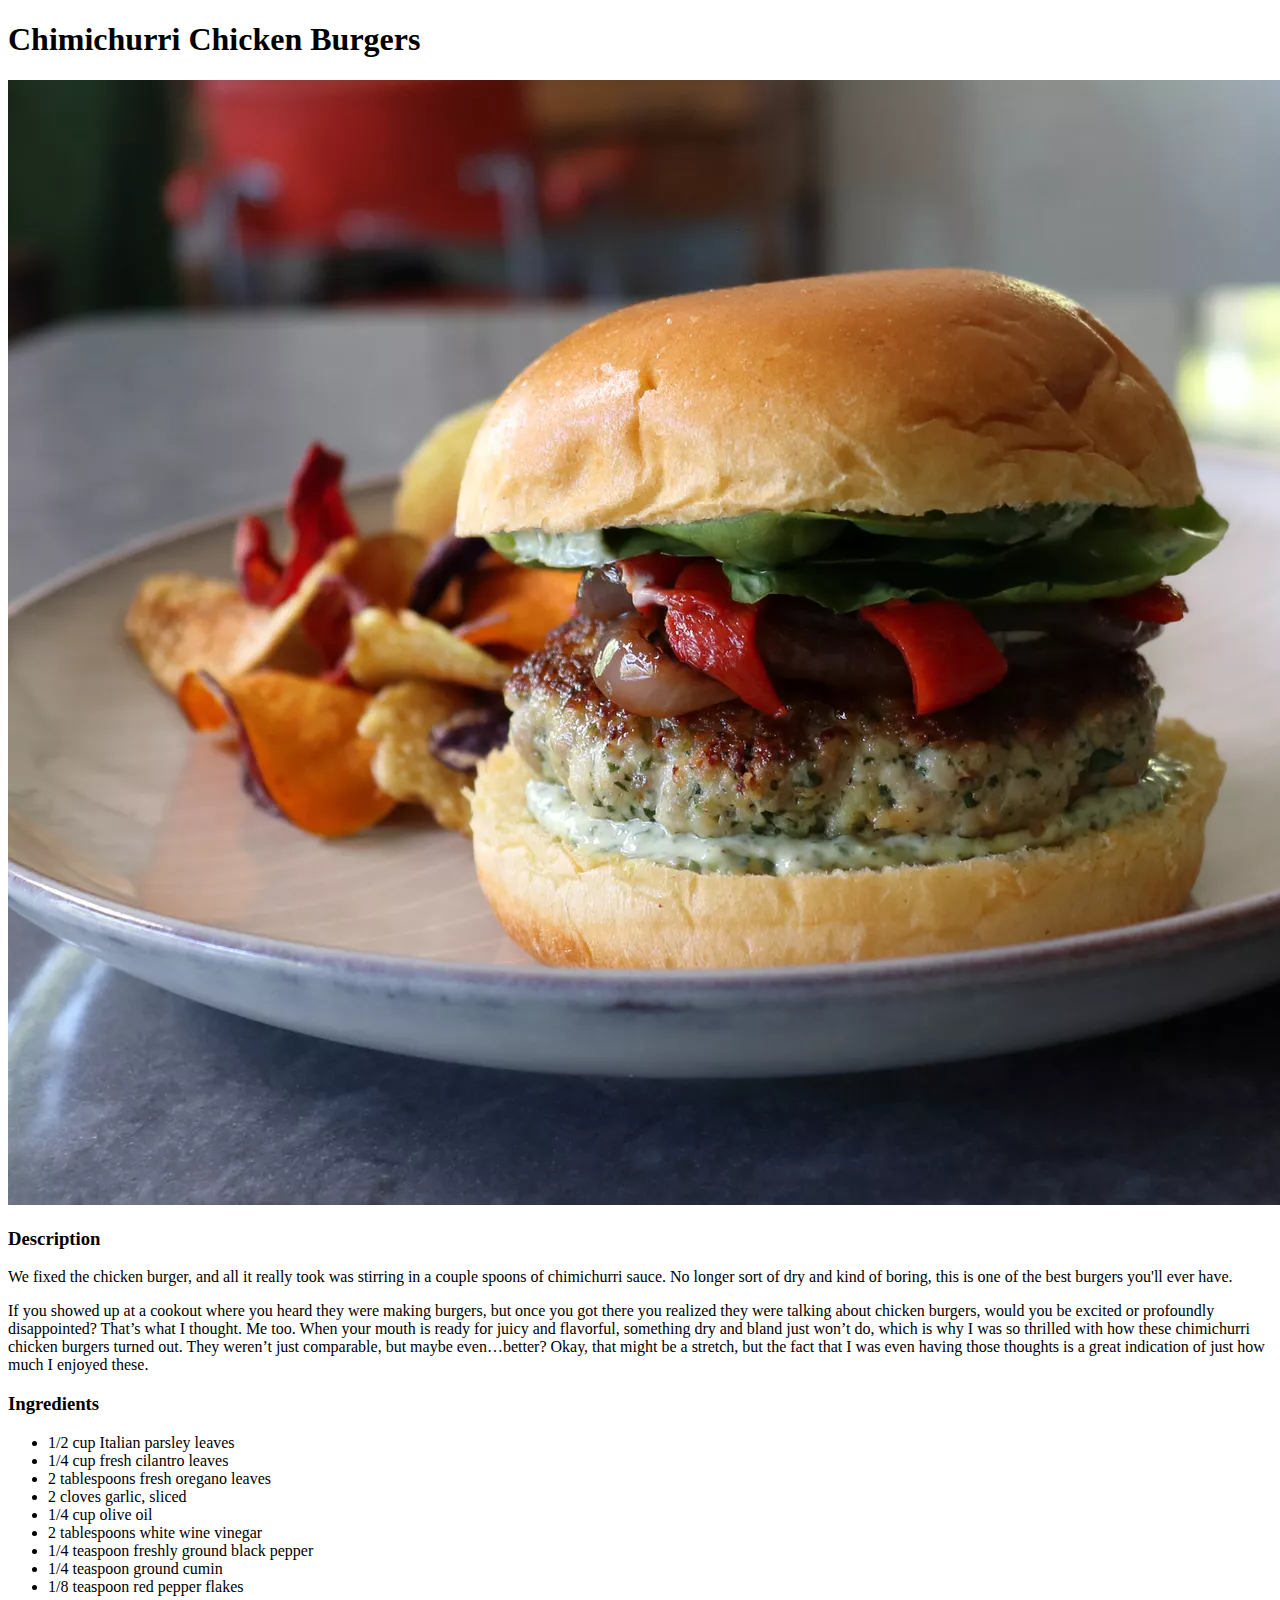
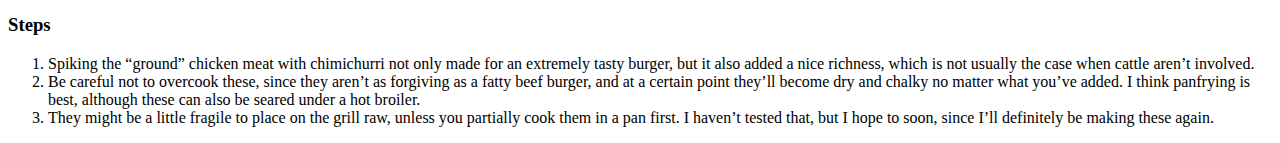
==== recipes/chimichurri-chicken-burger.html @ fcedb5f1 "Add description, ingredientd and steps to recipe page" ====
<!DOCTYPE html>
<html lang="en">
  <head>
    <meta charset="UTF-8" />
    <meta name="viewport" content="width=device-width, initial-scale=1.0" />
    <title>Chimichurri Chicken Burgers</title>
  </head>
  <body>
    <h1>Chimichurri Chicken Burgers</h1>
    <img
      src="images/7553187_Chimichurri-Chicken-Burgers_Chef-John_4x3-8d549874baf9449cb2a33353c32efb0f.jpg"
      alt="Chicken Burger"
    />
    <h3>Description</h3>
    <p>
      We fixed the chicken burger, and all it really took was stirring in a
      couple spoons of chimichurri sauce. No longer sort of dry and kind of
      boring, this is one of the best burgers you'll ever have.
    </p>
    <p>
      If you showed up at a cookout where you heard they were making burgers,
      but once you got there you realized they were talking about chicken
      burgers, would you be excited or profoundly disappointed? That’s what I
      thought. Me too. When your mouth is ready for juicy and flavorful,
      something dry and bland just won’t do, which is why I was so thrilled with
      how these chimichurri chicken burgers turned out. They weren’t just
      comparable, but maybe even…better? Okay, that might be a stretch, but the
      fact that I was even having those thoughts is a great indication of just
      how much I enjoyed these.
    </p>
    <h3>Ingredients</h3>
    <ul>
      <li>1/2 cup Italian parsley leaves</li>
      <li>1/4 cup fresh cilantro leaves</li>
      <li>2 tablespoons fresh oregano leaves</li>
      <li>2 cloves garlic, sliced</li>
      <li>1/4 cup olive oil</li>
      <li>2 tablespoons white wine vinegar</li>
      <li1/4 teaspoon kosher salt</li>
      <li>1/4 teaspoon freshly ground black pepper</li>
      <li>1/4 teaspoon ground cumin</li>
      <li>1/8 teaspoon red pepper flakes</li>
    </ul>
    <h3>Steps</h3>
    <ol>
        <li>Spiking the “ground” chicken meat with chimichurri not only made for an extremely tasty burger, but it also added a nice richness, which is not usually the case when cattle aren’t involved. </li>
        <li>Be careful not to overcook these, since they aren’t as forgiving as a fatty beef burger, and at a certain point they’ll become dry and chalky no matter what you’ve added. I think panfrying is best, although these can also be seared under a hot broiler.</li>
        <li>They might be a little fragile to place on the grill raw, unless you partially cook them in a pan first. I haven’t tested that, but I hope to soon, since I’ll definitely be making these again.</li>
    </ol>
  </body>
</html>
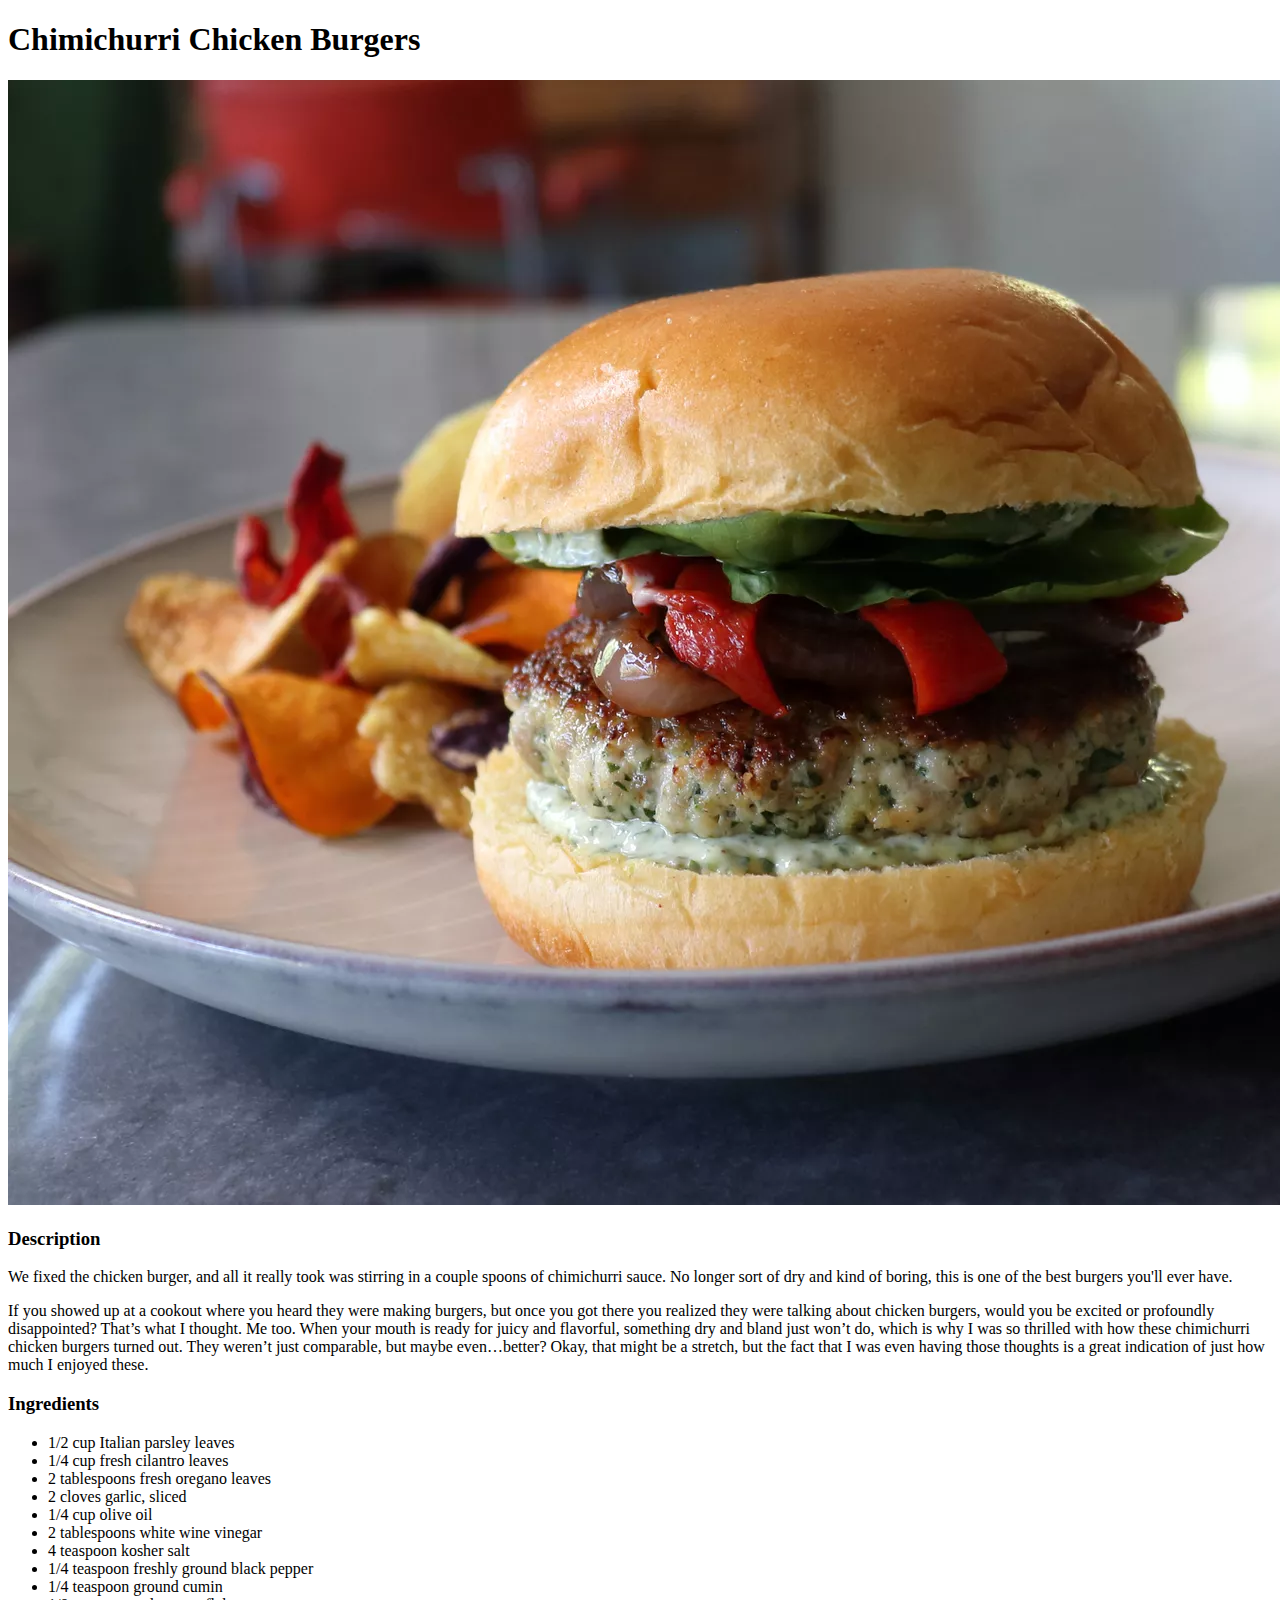
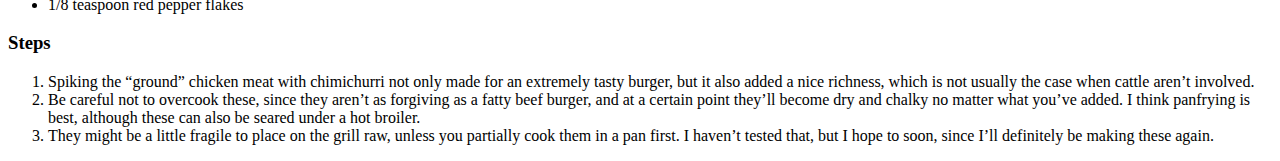
==== commit 5e346c43: "Add stylesheet" ====
--- a/recipes/chimichurri-chicken-burger.html
+++ b/recipes/chimichurri-chicken-burger.html
@@ -36,16 +36,29 @@
       <li>2 cloves garlic, sliced</li>
       <li>1/4 cup olive oil</li>
       <li>2 tablespoons white wine vinegar</li>
-      <li1/4 teaspoon kosher salt</li>
+      <li>4 teaspoon kosher salt</li>
       <li>1/4 teaspoon freshly ground black pepper</li>
       <li>1/4 teaspoon ground cumin</li>
       <li>1/8 teaspoon red pepper flakes</li>
     </ul>
     <h3>Steps</h3>
     <ol>
-        <li>Spiking the “ground” chicken meat with chimichurri not only made for an extremely tasty burger, but it also added a nice richness, which is not usually the case when cattle aren’t involved. </li>
-        <li>Be careful not to overcook these, since they aren’t as forgiving as a fatty beef burger, and at a certain point they’ll become dry and chalky no matter what you’ve added. I think panfrying is best, although these can also be seared under a hot broiler.</li>
-        <li>They might be a little fragile to place on the grill raw, unless you partially cook them in a pan first. I haven’t tested that, but I hope to soon, since I’ll definitely be making these again.</li>
+      <li>
+        Spiking the “ground” chicken meat with chimichurri not only made for an
+        extremely tasty burger, but it also added a nice richness, which is not
+        usually the case when cattle aren’t involved.
+      </li>
+      <li>
+        Be careful not to overcook these, since they aren’t as forgiving as a
+        fatty beef burger, and at a certain point they’ll become dry and chalky
+        no matter what you’ve added. I think panfrying is best, although these
+        can also be seared under a hot broiler.
+      </li>
+      <li>
+        They might be a little fragile to place on the grill raw, unless you
+        partially cook them in a pan first. I haven’t tested that, but I hope to
+        soon, since I’ll definitely be making these again.
+      </li>
     </ol>
   </body>
 </html>
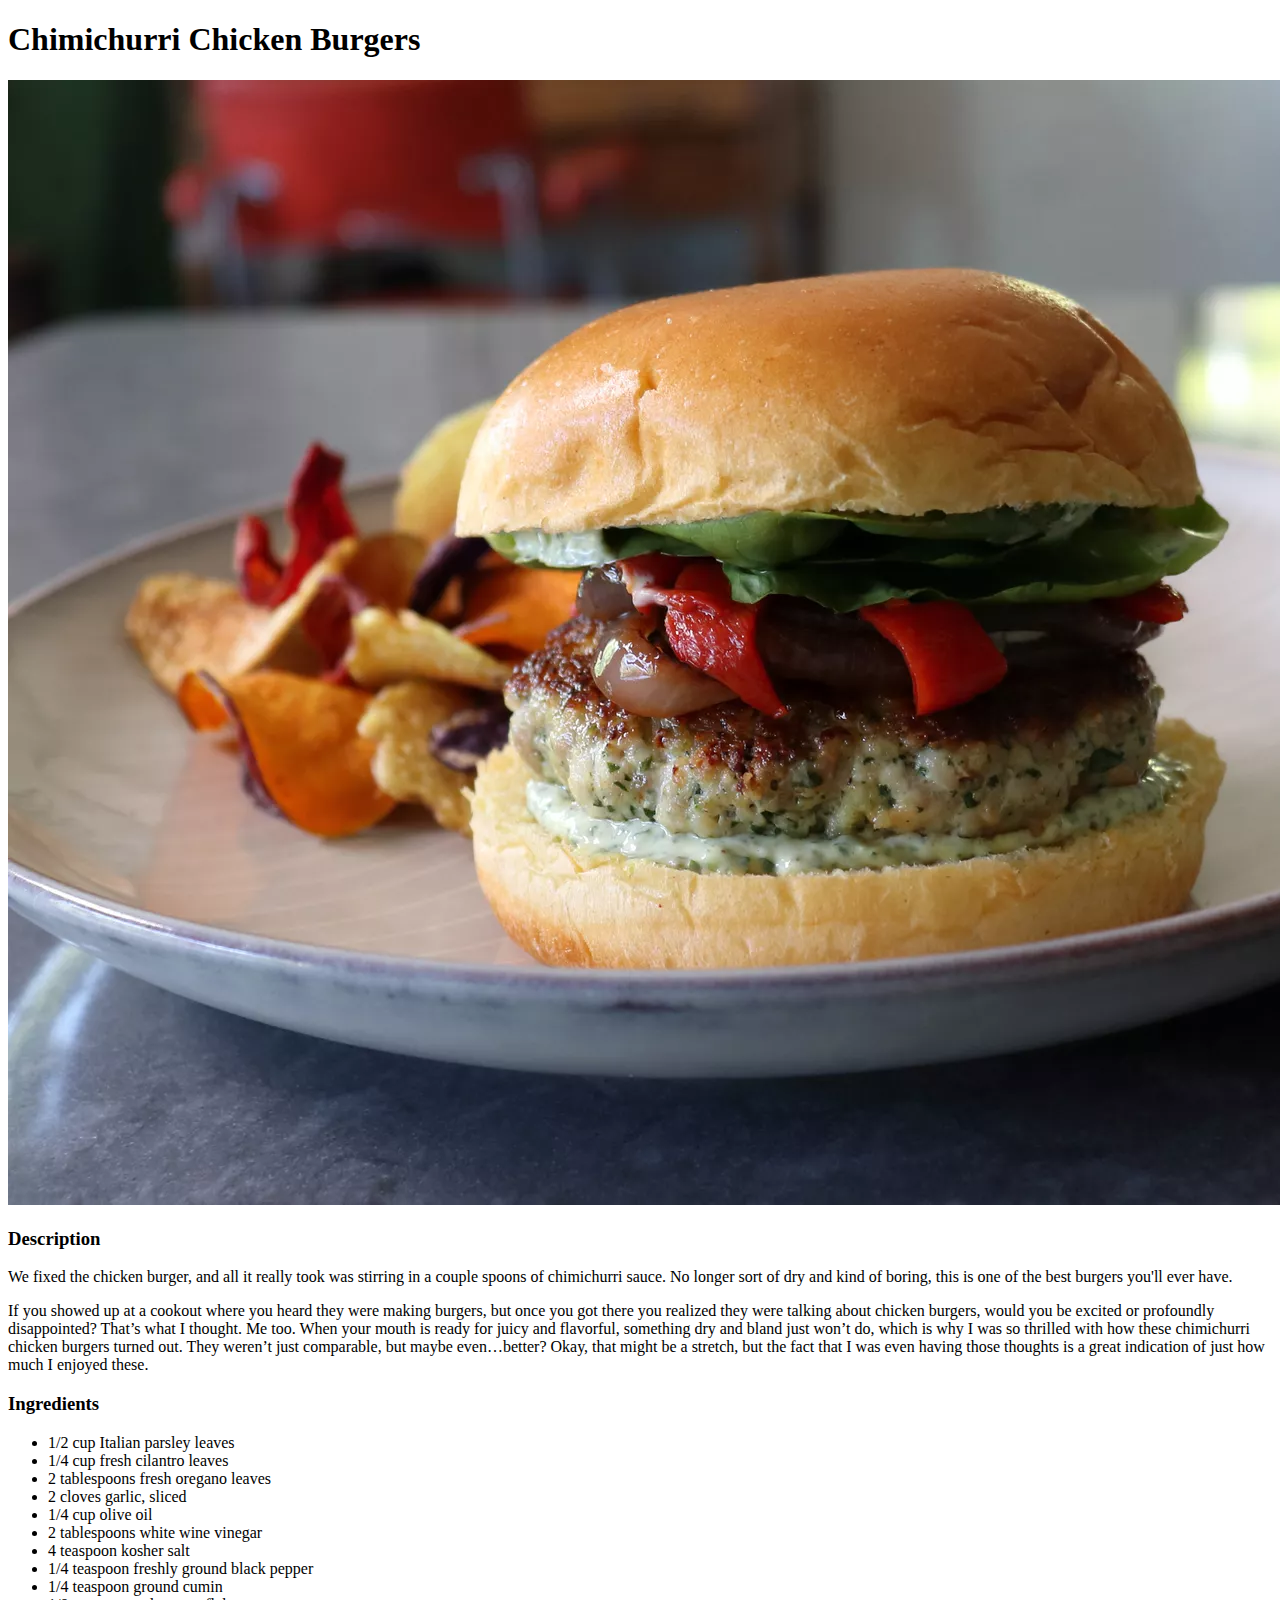
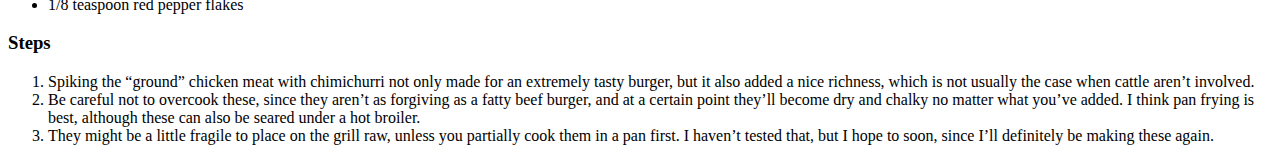
==== commit 0cf2e095: "Divide the pages into divs and provide appropriate classes" ====
--- a/recipes/chimichurri-chicken-burger.html
+++ b/recipes/chimichurri-chicken-burger.html
@@ -4,61 +4,72 @@
     <meta charset="UTF-8" />
     <meta name="viewport" content="width=device-width, initial-scale=1.0" />
     <title>Chimichurri Chicken Burgers</title>
+    <link rel="stylesheet" href="style.css" />
   </head>
   <body>
-    <h1>Chimichurri Chicken Burgers</h1>
-    <img
-      src="images/7553187_Chimichurri-Chicken-Burgers_Chef-John_4x3-8d549874baf9449cb2a33353c32efb0f.jpg"
-      alt="Chicken Burger"
-    />
-    <h3>Description</h3>
-    <p>
-      We fixed the chicken burger, and all it really took was stirring in a
-      couple spoons of chimichurri sauce. No longer sort of dry and kind of
-      boring, this is one of the best burgers you'll ever have.
-    </p>
-    <p>
-      If you showed up at a cookout where you heard they were making burgers,
-      but once you got there you realized they were talking about chicken
-      burgers, would you be excited or profoundly disappointed? That’s what I
-      thought. Me too. When your mouth is ready for juicy and flavorful,
-      something dry and bland just won’t do, which is why I was so thrilled with
-      how these chimichurri chicken burgers turned out. They weren’t just
-      comparable, but maybe even…better? Okay, that might be a stretch, but the
-      fact that I was even having those thoughts is a great indication of just
-      how much I enjoyed these.
-    </p>
-    <h3>Ingredients</h3>
-    <ul>
-      <li>1/2 cup Italian parsley leaves</li>
-      <li>1/4 cup fresh cilantro leaves</li>
-      <li>2 tablespoons fresh oregano leaves</li>
-      <li>2 cloves garlic, sliced</li>
-      <li>1/4 cup olive oil</li>
-      <li>2 tablespoons white wine vinegar</li>
-      <li>4 teaspoon kosher salt</li>
-      <li>1/4 teaspoon freshly ground black pepper</li>
-      <li>1/4 teaspoon ground cumin</li>
-      <li>1/8 teaspoon red pepper flakes</li>
-    </ul>
-    <h3>Steps</h3>
-    <ol>
-      <li>
-        Spiking the “ground” chicken meat with chimichurri not only made for an
-        extremely tasty burger, but it also added a nice richness, which is not
-        usually the case when cattle aren’t involved.
-      </li>
-      <li>
-        Be careful not to overcook these, since they aren’t as forgiving as a
-        fatty beef burger, and at a certain point they’ll become dry and chalky
-        no matter what you’ve added. I think panfrying is best, although these
-        can also be seared under a hot broiler.
-      </li>
-      <li>
-        They might be a little fragile to place on the grill raw, unless you
-        partially cook them in a pan first. I haven’t tested that, but I hope to
-        soon, since I’ll definitely be making these again.
-      </li>
-    </ol>
+    <div class="container">
+      <div class="heading">
+        <h1>Chimichurri Chicken Burgers</h1>
+      </div>
+      <img
+        src="images/7553187_Chimichurri-Chicken-Burgers_Chef-John_4x3-8d549874baf9449cb2a33353c32efb0f.jpg"
+        alt="Chicken Burger"
+      />
+      <div class="description">
+        <h3>Description</h3>
+        <p>
+          We fixed the chicken burger, and all it really took was stirring in a
+          couple spoons of chimichurri sauce. No longer sort of dry and kind of
+          boring, this is one of the best burgers you'll ever have.
+        </p>
+        <p>
+          If you showed up at a cookout where you heard they were making
+          burgers, but once you got there you realized they were talking about
+          chicken burgers, would you be excited or profoundly disappointed?
+          That’s what I thought. Me too. When your mouth is ready for juicy and
+          flavorful, something dry and bland just won’t do, which is why I was
+          so thrilled with how these chimichurri chicken burgers turned out.
+          They weren’t just comparable, but maybe even…better? Okay, that might
+          be a stretch, but the fact that I was even having those thoughts is a
+          great indication of just how much I enjoyed these.
+        </p>
+      </div>
+      <div class="ingredients">
+        <h3>Ingredients</h3>
+        <ul>
+          <li>1/2 cup Italian parsley leaves</li>
+          <li>1/4 cup fresh cilantro leaves</li>
+          <li>2 tablespoons fresh oregano leaves</li>
+          <li>2 cloves garlic, sliced</li>
+          <li>1/4 cup olive oil</li>
+          <li>2 tablespoons white wine vinegar</li>
+          <li>4 teaspoon kosher salt</li>
+          <li>1/4 teaspoon freshly ground black pepper</li>
+          <li>1/4 teaspoon ground cumin</li>
+          <li>1/8 teaspoon red pepper flakes</li>
+        </ul>
+      </div>
+      <div class="steps">
+        <h3>Steps</h3>
+        <ol>
+          <li>
+            Spiking the “ground” chicken meat with chimichurri not only made for
+            an extremely tasty burger, but it also added a nice richness, which
+            is not usually the case when cattle aren’t involved.
+          </li>
+          <li>
+            Be careful not to overcook these, since they aren’t as forgiving as
+            a fatty beef burger, and at a certain point they’ll become dry and
+            chalky no matter what you’ve added. I think pan frying is best,
+            although these can also be seared under a hot broiler.
+          </li>
+          <li>
+            They might be a little fragile to place on the grill raw, unless you
+            partially cook them in a pan first. I haven’t tested that, but I
+            hope to soon, since I’ll definitely be making these again.
+          </li>
+        </ol>
+      </div>
+    </div>
   </body>
 </html>
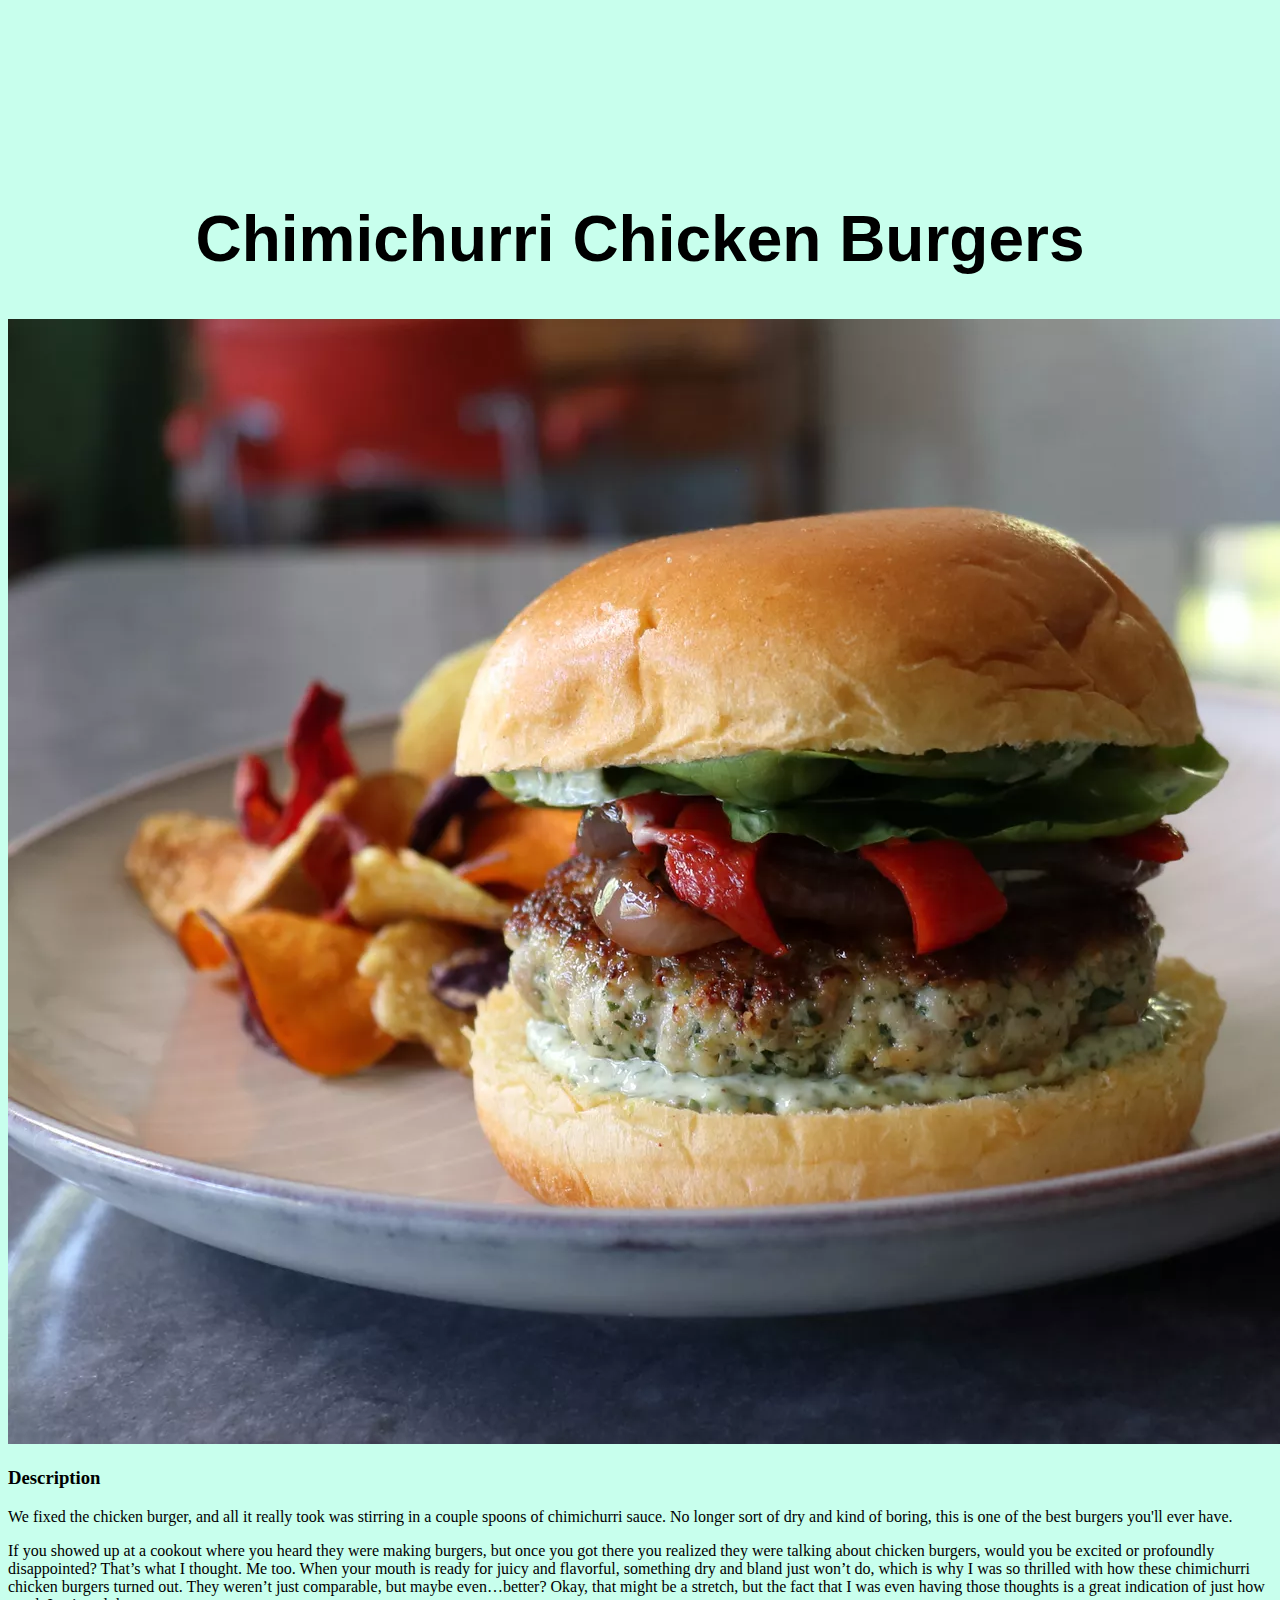
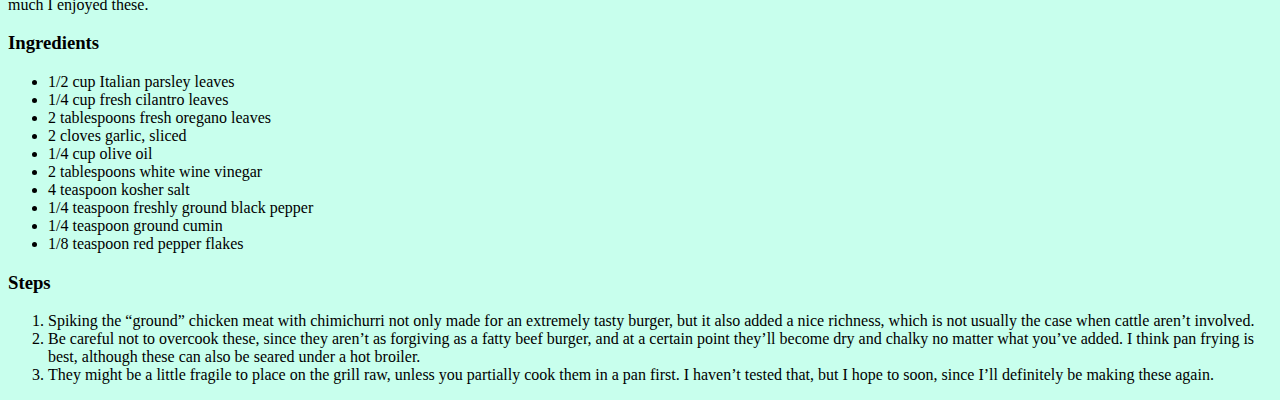
==== commit db9a3a88: "Fix the stylesheet not connecting to other pages" ====
--- a/recipes/chimichurri-chicken-burger.html
+++ b/recipes/chimichurri-chicken-burger.html
@@ -4,7 +4,7 @@
     <meta charset="UTF-8" />
     <meta name="viewport" content="width=device-width, initial-scale=1.0" />
     <title>Chimichurri Chicken Burgers</title>
-    <link rel="stylesheet" href="style.css" />
+    <link rel="stylesheet" href="../style.css" />
   </head>
   <body>
     <div class="container">
--- a/style.css
+++ b/style.css
@@ -0,0 +1,23 @@
+.heading,
+.recipes {
+    text-align: center;
+}
+
+body {
+    background-color: rgb(200, 255, 237);
+}
+
+.heading {
+    font-family: 'Segoe UI', Tahoma, Geneva, Verdana, sans-serif;
+    font-size: xx-large;
+    margin: 16% 0 0 0;
+}
+
+.recipes {
+    font-family: Impact, Haettenschweiler, 'Arial Narrow Bold', sans-serif;
+    font-size: x-large;
+}
+
+.main-heading {
+    text-decoration:underline;
+}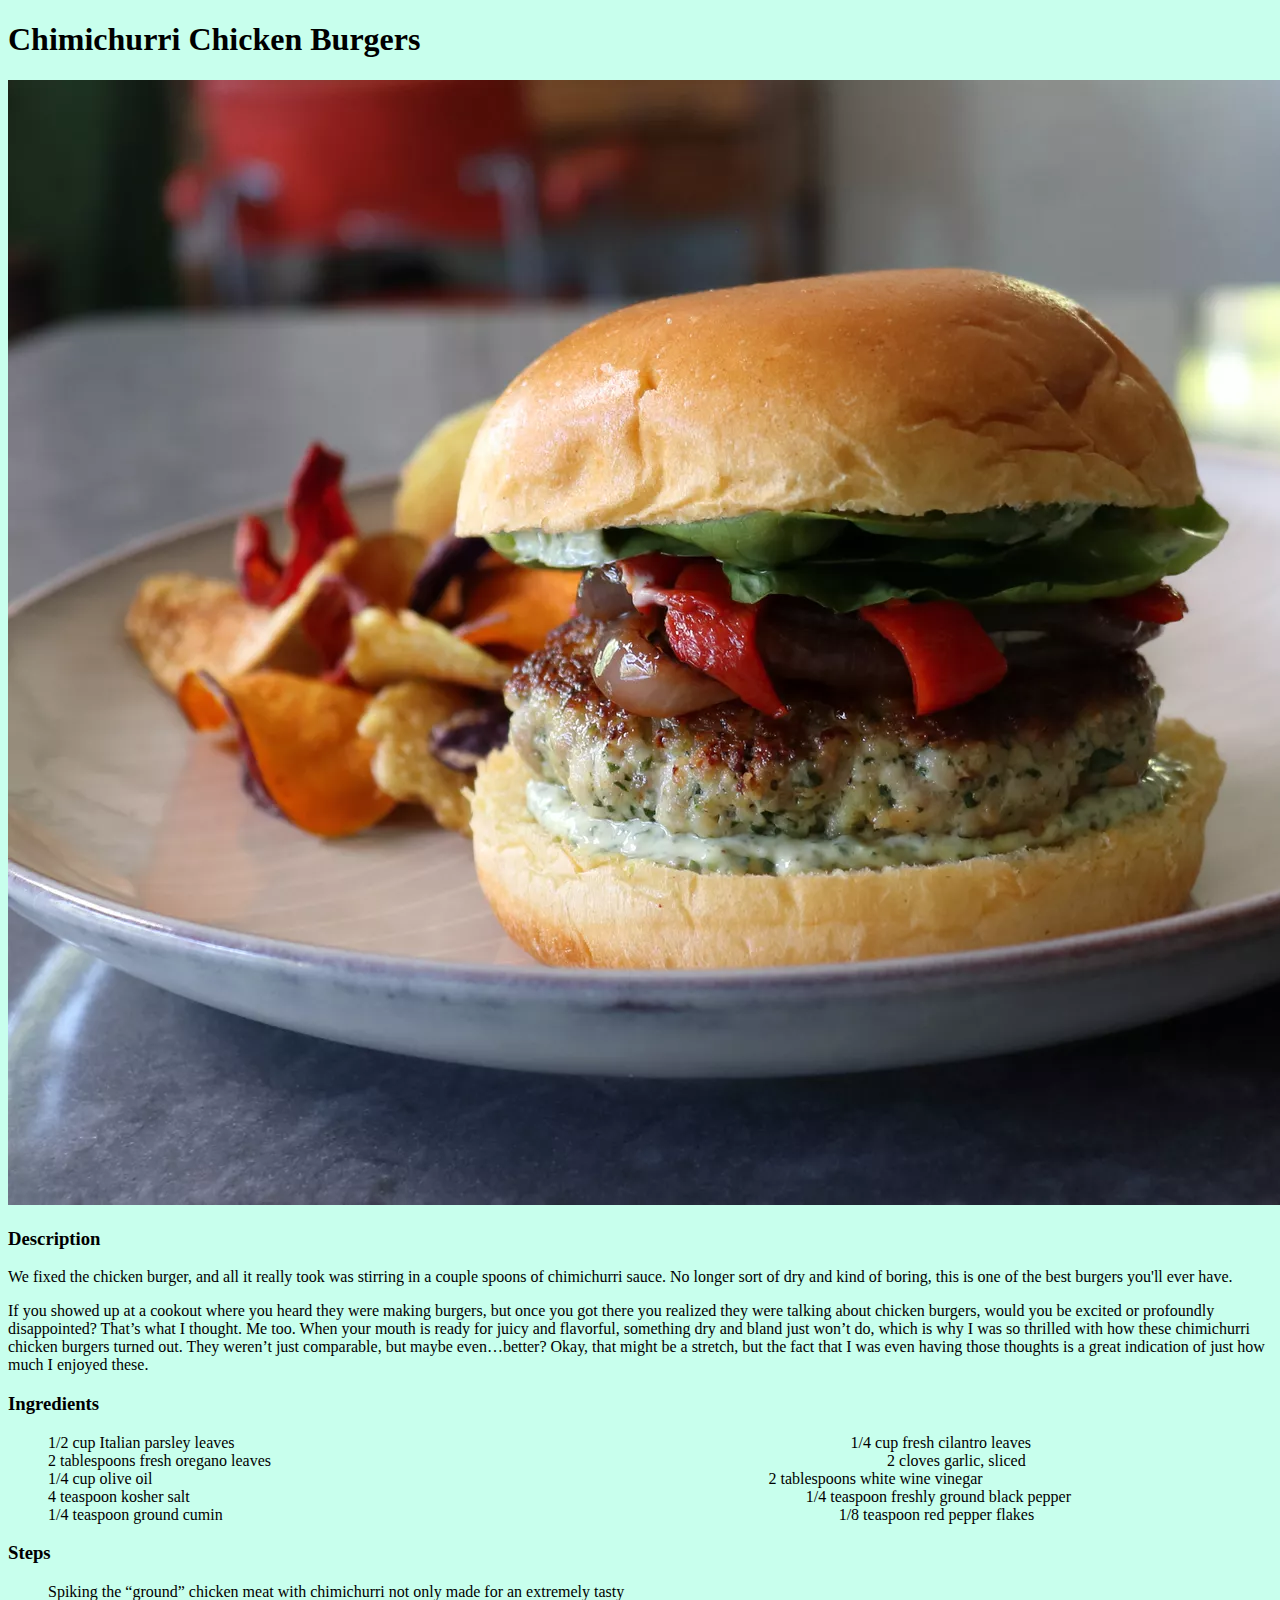
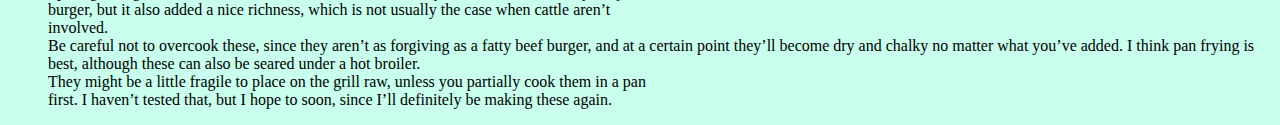
==== commit 11c07f24: "Change classes for recipe pages" ====
--- a/recipes/chimichurri-chicken-burger.html
+++ b/recipes/chimichurri-chicken-burger.html
@@ -8,14 +8,14 @@
   </head>
   <body>
     <div class="container">
-      <div class="heading">
+      <div class="burger-heading">
         <h1>Chimichurri Chicken Burgers</h1>
       </div>
       <img
         src="images/7553187_Chimichurri-Chicken-Burgers_Chef-John_4x3-8d549874baf9449cb2a33353c32efb0f.jpg"
         alt="Chicken Burger"
       />
-      <div class="description">
+      <div class="burger-description">
         <h3>Description</h3>
         <p>
           We fixed the chicken burger, and all it really took was stirring in a
@@ -34,7 +34,7 @@
           great indication of just how much I enjoyed these.
         </p>
       </div>
-      <div class="ingredients">
+      <div class="burger-ingredients">
         <h3>Ingredients</h3>
         <ul>
           <li>1/2 cup Italian parsley leaves</li>
@@ -49,7 +49,7 @@
           <li>1/8 teaspoon red pepper flakes</li>
         </ul>
       </div>
-      <div class="steps">
+      <div class="burger-steps">
         <h3>Steps</h3>
         <ol>
           <li>
--- a/style.css
+++ b/style.css
@@ -8,7 +8,7 @@
 }
 
 .heading {
-    font-family: 'Segoe UI', Tahoma, Geneva, Verdana, sans-serif;
+    font-family: "Linotype Nordica", Tahoma, Geneva, Verdana, sans-serif;
     font-size: xx-large;
     margin: 16% 0 0 0;
 }
@@ -20,4 +20,14 @@
 
 .main-heading {
     text-decoration:underline;
+}
+
+li:nth-child(odd) {
+    display: inline-block;
+    margin-right: 50%;
+    vertical-align:top;
+}
+
+li:nth-child(even) {
+    display: inline-block;
 }